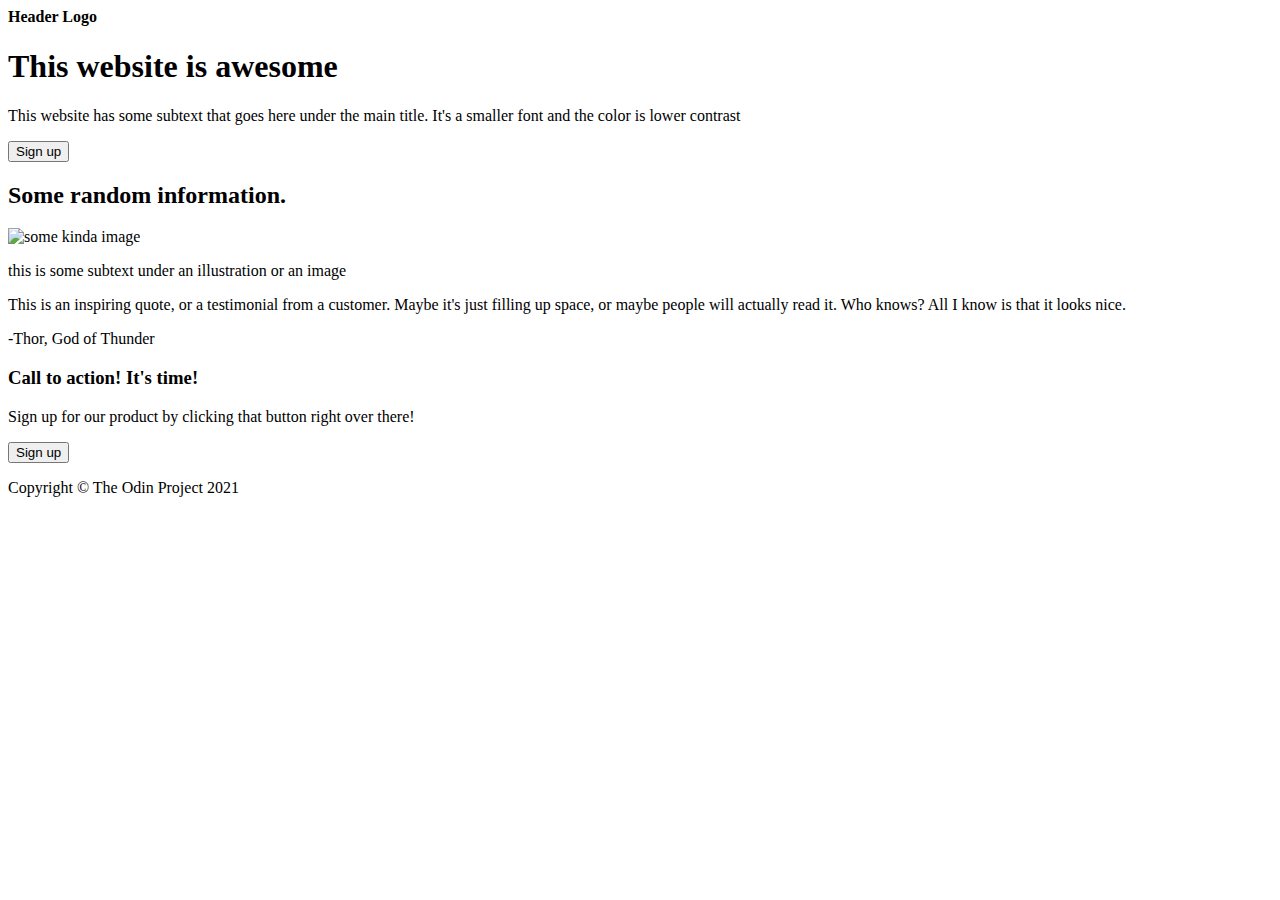
==== practice.html @ 0376e60d "added the html structure" ====
<!DOCTYPE html>
<html>
    <head>
        <meta charset="utf-8">
        <link rel="stylesheet" href="practice.css">
        <title>Practice page</title>
    </head>
    <body>
        <header class="header-flex">
            <div class="Logo">
                <strong>Header Logo</strong>
            </div>
            <nav class="navbar">
                <a class="navlink" href="">
                    <h5 class="navlink-text"></h5>
                </a>
                <a class="navlink" href="">
                    <h5 class="navlink-text"></h5>
                </a>
                <a class="navlink" href="">
                    <h5 class="navlink-text"></h5>
                </a>
            </nav>
        </header>
        <main>
            <div class="main-flex">
                <div class="content top">
                    <div class="top-left">
                        <h1>This website is awesome</h1>
                        <p class="top-text">
                            This website has some subtext that goes here under the
                            main title. It's a smaller font and the color is lower contrast
                        </p>
                        <button>Sign up</button>
                    </div>
                    <div class="top-right"></div>
                </div>
                <div class="content middle">
                    <h2>Some random information.</h2>
                    <div class="image-row">
                        <div class="image-box">
                            <img src="" alt="some kinda image">
                            <p class="image-subtext">
                                this is some subtext under an illustration or an image
                            </p>
                        </div>
                        <div class="image-box"></div>
                        <div class="image-box"></div>
                        <div class="image-box"></div>
                    </div>
                </div>
                <div class="content bottom">
                    <div class="quote">
                        <p class="quote-text">
                            This is an inspiring quote, or a testimonial from a
                            customer. Maybe it's just filling up space, or maybe
                            people will actually read it. Who knows? All I know
                            is that it looks nice.
                        </p>
                        <p class="quote-cred">-Thor, God of Thunder</p>
                    </div>
                </div>
                <div class="cta">
                    <div class="cta-text">
                        <h3>Call to action! It's time!</h3>
                        <p>Sign up for our product by clicking that button right over there!</p>
                    </div>
                    <button>Sign up</button>
                </div>
            </div>
        </main>
        <footer>
            <p>Copyright © The Odin Project 2021</p>
        </footer>
    </body>
</html>
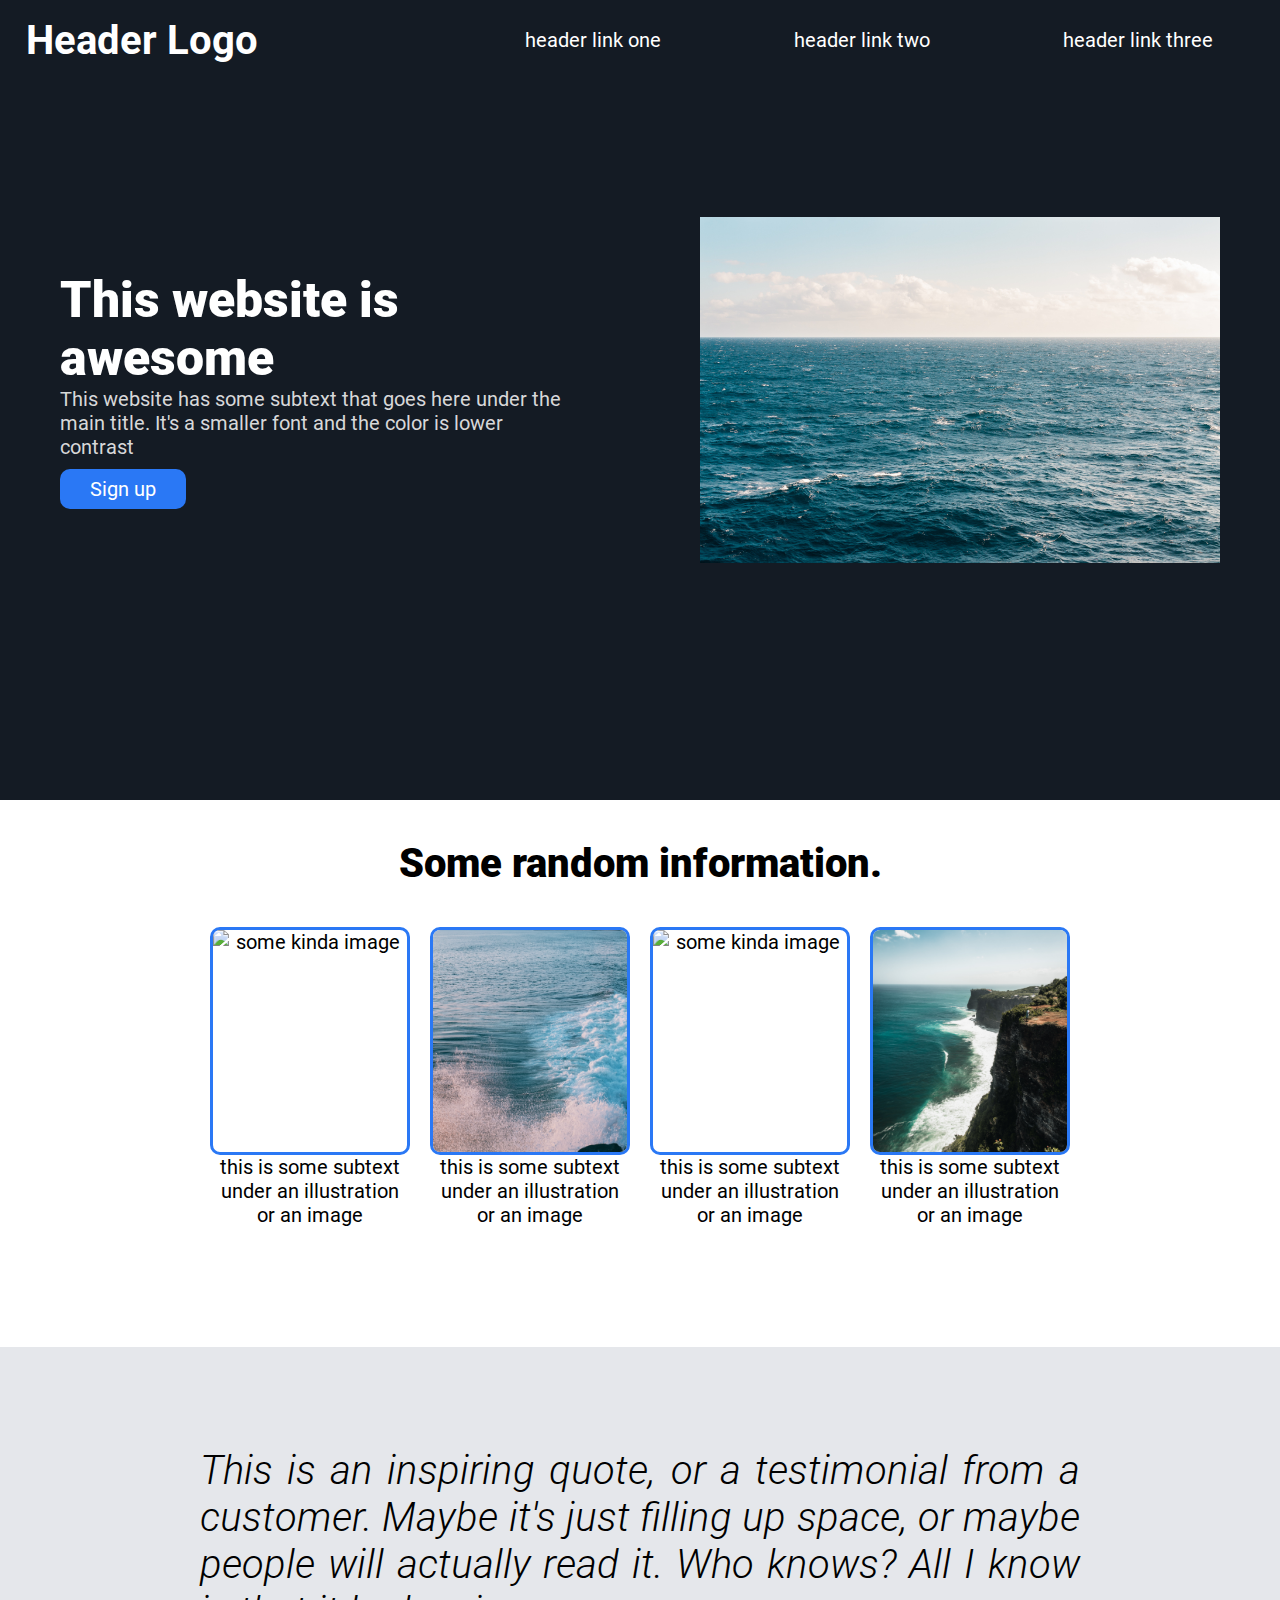
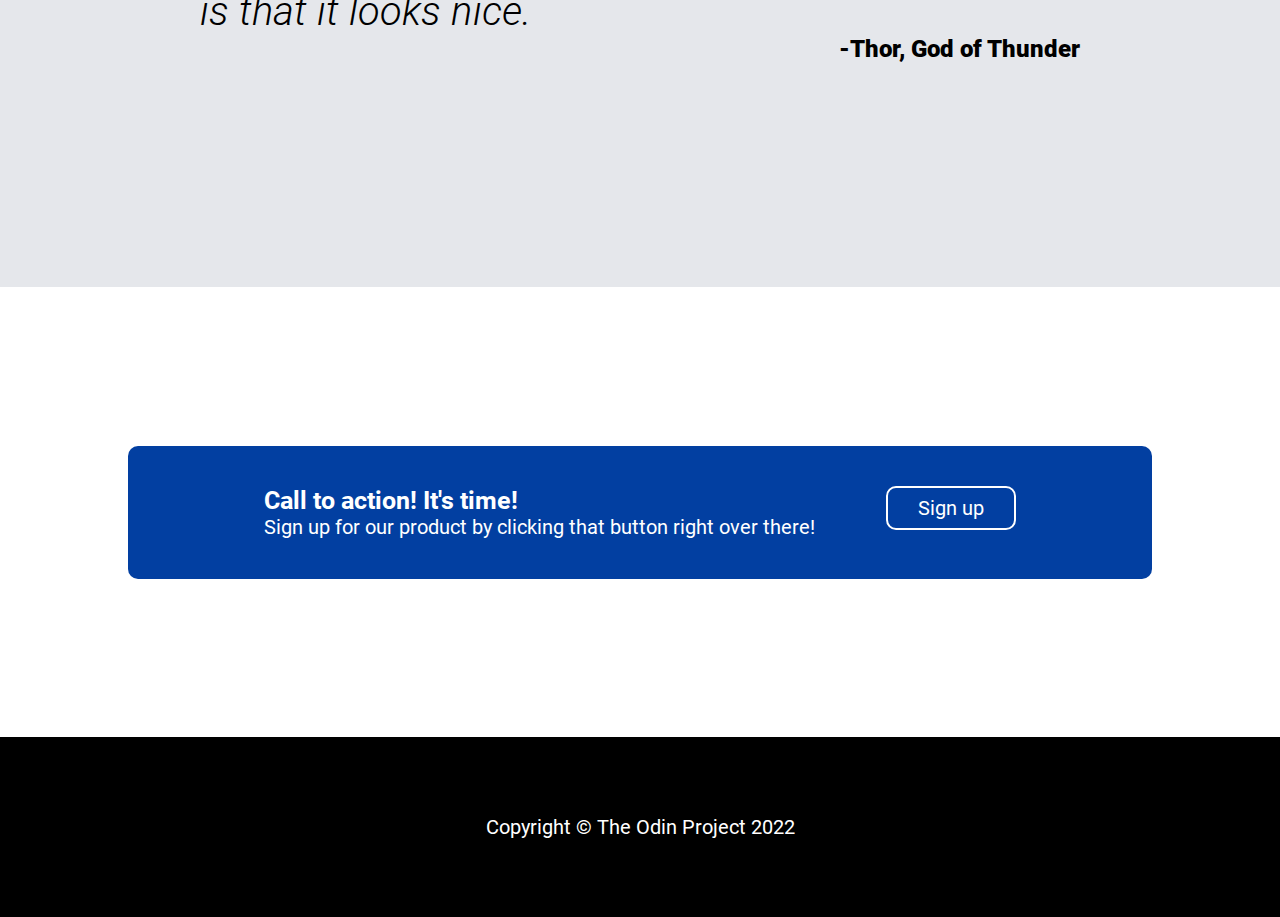
==== commit 51fc75fc: "adds css, images and some roboto fonts" ====
--- a/practice.html
+++ b/practice.html
@@ -12,13 +12,13 @@
             </div>
             <nav class="navbar">
                 <a class="navlink" href="">
-                    <h5 class="navlink-text"></h5>
+                    <h5 class="navlink-text">header link one</h5>
                 </a>
                 <a class="navlink" href="">
-                    <h5 class="navlink-text"></h5>
+                    <h5 class="navlink-text">header link two</h5>
                 </a>
                 <a class="navlink" href="">
-                    <h5 class="navlink-text"></h5>
+                    <h5 class="navlink-text">header link three</h5>
                 </a>
             </nav>
         </header>
@@ -33,20 +33,37 @@
                         </p>
                         <button>Sign up</button>
                     </div>
-                    <div class="top-right"></div>
+                    <div class="top-right">
+                        <img src="images/pexels-kellie-churchman-1001682.jpg" alt="just an image">
+                    </div>
                 </div>
                 <div class="content middle">
                     <h2>Some random information.</h2>
                     <div class="image-row">
                         <div class="image-box">
-                            <img src="" alt="some kinda image">
+                            <img src="images/pexels-ben-mack-5326931.jpg" alt="some kinda image">
                             <p class="image-subtext">
                                 this is some subtext under an illustration or an image
                             </p>
                         </div>
-                        <div class="image-box"></div>
-                        <div class="image-box"></div>
-                        <div class="image-box"></div>
+                        <div class="image-box">
+                            <img src="images/pexels-maria-orlova-4940754.jpg" alt="some kinda image">
+                            <p class="image-subtext">
+                                this is some subtext under an illustration or an image
+                            </p>
+                        </div>
+                        <div class="image-box">
+                            <img src="images/pexels-stijn-dijkstra-2583833.jpg" alt="some kinda image">
+                            <p class="image-subtext">
+                                this is some subtext under an illustration or an image
+                            </p>
+                        </div>
+                        <div class="image-box">
+                            <img src="images/pexels-tiago-cardoso-2402995.jpg" alt="some kinda image">
+                            <p class="image-subtext">
+                                this is some subtext under an illustration or an image
+                            </p>
+                        </div>
                     </div>
                 </div>
                 <div class="content bottom">
@@ -60,17 +77,19 @@
                         <p class="quote-cred">-Thor, God of Thunder</p>
                     </div>
                 </div>
-                <div class="cta">
-                    <div class="cta-text">
-                        <h3>Call to action! It's time!</h3>
-                        <p>Sign up for our product by clicking that button right over there!</p>
+                <div class="content cta">
+                    <div class="cta-flex">
+                        <div class="cta-text">
+                            <h3>Call to action! It's time!</h3>
+                            <p>Sign up for our product by clicking that button right over there!</p>
+                        </div>
+                        <button>Sign up</button>
                     </div>
-                    <button>Sign up</button>
                 </div>
             </div>
         </main>
         <footer>
-            <p>Copyright © The Odin Project 2021</p>
+            <p>Copyright © The Odin Project 2022</p>
         </footer>
     </body>
 </html>--- a/practice.css
+++ b/practice.css
@@ -0,0 +1,251 @@
+@font-face {
+    font-family: "Roboto-Black";
+    src: url(fonts/Roboto/Roboto-Black.ttf) format('truetype');
+}
+
+@font-face {
+    font-family: "Roboto";
+    src: url(fonts/Roboto/Roboto-Regular.ttf) format('truetype');
+}
+
+@font-face {
+    font-family: "Roboto-Bold";
+    src: url(fonts/Roboto/Roboto-Bold.ttf) format('truetype');
+}
+
+@font-face {
+    font-family: "Roboto-Italic";
+    src: url(fonts/Roboto/Roboto-LightItalic.ttf) format('truetype');
+}
+
+/* Reset */
+
+*, *::before, *::after {
+    box-sizing: border-box;
+}
+
+*{
+    margin: 0;
+    padding: 0;
+    font: inherit;
+    text-decoration: none;
+    list-style-type: none;
+}
+
+html {
+    height: 100%;
+    color-scheme: dark-light;
+    font-size: 20px;
+    font-family: 'Roboto';
+}
+
+body {
+    height: 100%;
+    min-height: 100vh;
+}
+
+img, picture, svg, video {
+    display: block;
+    max-width: 100%;
+}
+
+input, textarea, button, select {
+    font: inherit;
+    color: inherit;
+}
+
+/* Reset */
+
+.content.top,
+.header-flex {
+    background-color: #141b24;
+    color: white;
+}
+
+.content.bottom {
+    background-color: #E5E7EB;
+}
+
+header.header-flex {
+    display: flex;
+    justify-content: space-around;
+    min-height: 4rem;
+    align-items: center;
+}
+
+.header-flex .Logo {
+    font-family: 'Roboto-Bold';
+    font-size: 2rem;
+    flex: 1 1 auto;
+    padding-left: 1.3rem;
+
+}
+
+.navbar {
+    display: flex;
+    justify-content: space-around;
+    flex: 2 1 auto;
+}
+
+.navlink:visited {
+    text-decoration: none;
+    color: inherit;
+}
+
+.main-flex {
+    display: flex;
+    flex-direction: column;
+}
+
+.content.top {
+    display: flex;
+    align-items: center;
+    justify-content: space-around;
+    min-height: 80vh;
+    padding-bottom: 5rem;
+}
+
+.top-left h1 {
+    font-family: 'Roboto-Black';
+    font-size: 2.5rem;
+}
+
+p.top-text {
+    color: rgba(236, 236, 236, 0.904)
+}
+
+.top-right {
+    flex: 1 1 auto;
+    width: 50%;
+    padding: 3rem 3rem;
+}
+
+.top-right img {
+    width: 100%;
+    height: 100%;
+    object-fit: cover;
+}
+
+.top-left {
+    flex: 1 1 auto;
+    width: 50%;
+    padding: 3rem 3rem;
+    display: flex;
+    flex-direction: column;
+    justify-content: space-around;
+}
+
+.top-left button {
+    margin-top: 0.5rem;
+    color: white;
+    background-color: #2a78f5;
+    border: none;
+    border-radius: 10px;
+    align-self: flex-start;
+    padding: 0.4rem 1.5rem;
+}
+
+.content.middle {
+    display: flex;
+    flex-direction: column;
+    justify-content: center;
+    min-height: 60vh;
+    padding-bottom: 6rem;
+}
+
+.content.middle h2 {
+    font-size: 2rem;
+    font-family: 'Roboto-Black';
+    text-align: center;
+    padding: 2rem;
+}
+
+.image-row {
+    display: flex;
+    min-height: 60%;
+    width: 100%;
+    justify-content: space-around;
+    padding: 0 10rem;
+}
+
+.image-box {
+    width: 10rem;
+    height: 15rem;
+    display: flex;
+    flex-direction: column;
+    text-align: center;
+    border-radius: 10px;
+    justify-content: space-between;
+}
+
+.image-box img {
+    flex: 1 1 auto;
+    height: 50%;
+    width: 100%;
+    object-fit: cover;
+    border-radius: 10px;
+    border: 0.15rem solid #2a78f5;
+}
+
+.content.bottom {
+    min-height: 60vh;
+}
+
+.quote {
+    display: flex;
+    flex-direction: column;
+    padding: 5rem 10rem;
+}
+
+.quote .quote-text {
+    font-size: 2rem;
+    font-family: 'Roboto-Italic';
+    text-align: justify;
+}
+
+.quote .quote-cred {
+    font-size: 1.2rem;
+    font-family: 'Roboto-Black';
+    align-self: flex-end;
+}
+
+.content.cta {
+    min-height: 50vh;
+    display: flex;
+    justify-content: center;
+    align-items: center;
+}
+
+.cta-flex {
+    display: flex;
+    width: 80%;
+    height: 40%;
+    background-color: #023fa1;
+    border-radius: 10px;
+    color: white;
+    padding: 2rem 5rem;
+    justify-content: space-around;
+    align-items: center;
+}
+
+.cta-text h3 {
+    font-family: 'Roboto-Bold';
+    font-size: 1.25rem;
+}
+
+.cta-flex button {
+    background-color: transparent;
+    border: 0.125rem solid white;
+    padding: 0.4rem 1.5rem;
+    border-radius: 10px;
+    align-self: flex-start;
+}
+
+footer {
+    display: flex;
+    background-color: black;
+    color: white;
+    justify-content: center;
+    align-items: center;
+    min-height: 20vh;
+}